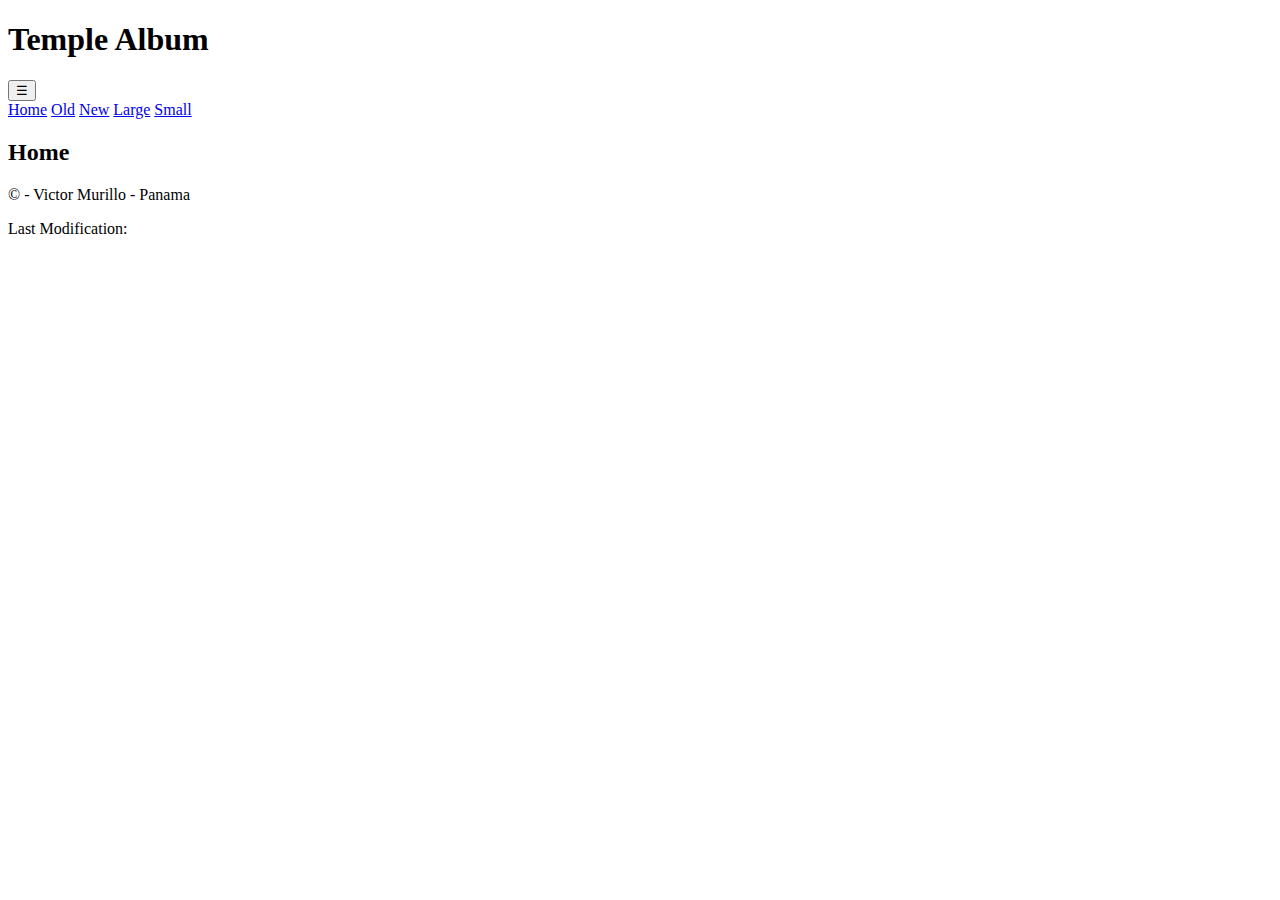
==== filtered-temples.html @ 13e59a29 "Add files via upload" ====
<!DOCTYPE html>
<html lang="en-US">
<head>
    <meta charset="UTF-8">
    <meta name="viewport" content="width=device-width, initial-scale=1.0">
    <title>LDS Temples Album</title>
    <meta name="description" content="LDS Temples Album">
    <meta name="author" content="Victor Murillo">


    <link rel="preconnect" href="https://fonts.googleapis.com">
    <link rel="preconnect" href="https://fonts.gstatic.com" crossorigin>
    <link href="https://fonts.googleapis.com/css2?family=Playfair+Display:ital,wght@0,400..900;1,400..900&display=swap" rel="stylesheet">
    
    <link rel="stylesheet" href="styles/filtered-temples.css">
    <link rel="stylesheet" href="styles/filtered-temples-large.css">
    <script src="scripts/filtered-temples.js" defer></script>

</head>
<body>
    <header>
        <h1>Temple Album</h1>

        <button id="hamburger" aria-label="Toggle navigation menu">☰</button>

        <nav id="nav-menu" class="hidden">
            <a href="javascript:void(0)" id="home-filter">Home</a>
            <a href="javascript:void(0)" id="old-filter">Old</a>
            <a href="javascript:void(0)" id="new-filter">New</a>
            <a href="javascript:void(0)" id="large-filter">Large</a>
            <a href="javascript:void(0)" id="small-filter">Small</a>
        </nav>

    </header>

    <main>
        <h2>Home</h2>

        <div id="temple-container" class="image-gallery">
            
        </div>

    </main>
    <footer>
        <p>© <span id="currentYear"></span> - Victor Murillo - Panama</p>
        <p> Last Modification: <span id="lastModified"></span></p>
    </footer>
</body>
</html>
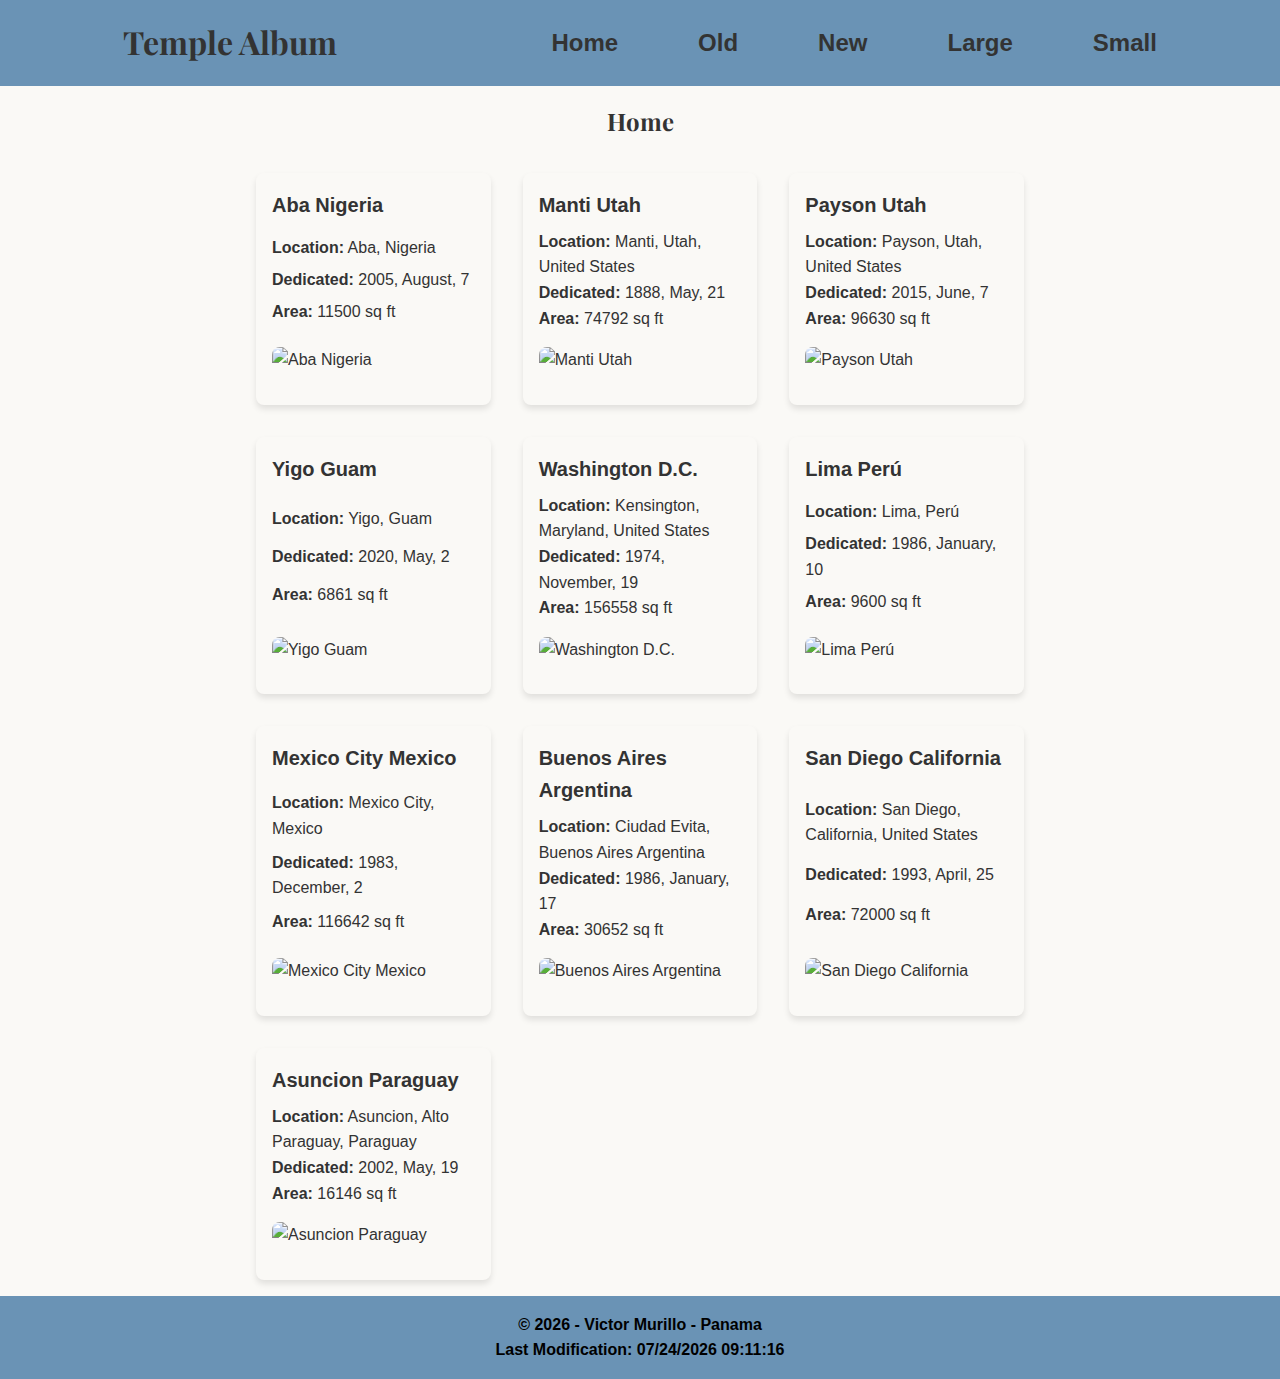
==== commit 2b30928a: "ready" ====
--- a/filtered-temples.html
+++ b/filtered-temples.html
@@ -5,7 +5,7 @@
     <meta name="viewport" content="width=device-width, initial-scale=1.0">
     <title>LDS Temples Album</title>
     <meta name="description" content="LDS Temples Album">
-    <meta name="author" content="Victor Murillo">
+    <meta name="author" content="Victor Elias Murillo">
 
 
     <link rel="preconnect" href="https://fonts.googleapis.com">
--- a/styles/filtered-temples.css
+++ b/styles/filtered-temples.css
@@ -0,0 +1,149 @@
+* {
+  margin: 0;
+  padding: 0;
+  box-sizing: border-box;
+}
+
+:root {
+  --background-color : #faf9f6;
+  --secondary-color: #6a93b5;
+  --text-color: #333333;
+}
+
+body {
+  background-color: var(--background-color);
+  color: var(--text-color);
+  font-family: 'open sans', sans-serif;
+  margin: 0;
+  padding: 0;
+  line-height: 1.6;
+}
+
+header {
+  display: flex;
+  justify-content: space-around;
+  background-color: var(--secondary-color);
+  padding: 1rem ;
+  text-align: center;
+  
+}
+
+h1,h2 {
+  font-family: 'Playfair Display', serif;
+  color: var(--text-color);
+}
+
+h2 {
+  margin-bottom: 1rem;
+  text-align: center;
+}
+
+nav {
+  display: flex;
+  justify-content: space-between;
+  background-color: var(--secondary-color);
+  gap: 5rem;
+  padding: 0.5rem 0;
+  font-weight: bold;
+  font-size: 1.5rem;
+}
+
+nav a {
+  color: var(--accent-color);
+  text-decoration: none;
+}
+
+a:hover {
+  text-decoration: underline;
+  color: violet;
+}
+
+main{
+  display: grid;
+  grid-template-columns: 1fr;
+  gap: 1rem;
+  max-width: 800px;
+  margin: 1rem auto;
+  padding: 0 1rem;
+}
+
+.image-gallery {
+  display: grid;
+  grid-template-columns: 1fr;
+  gap: 1rem;
+  align-items: start;
+}
+
+.temple-card {
+  background-color: var(--background-color);
+  border-radius: 8px;
+  box-shadow: 0 4px 6px rgba(0, 0, 0, 0.1);
+  padding: 1rem;
+  display: flex;
+  flex-direction: column;
+  justify-content: space-between;
+  height: 100%;
+}
+
+.temple-card img {
+  flex-shrink: 0;
+  width: 100%;
+  height: auto;
+  object-fit: cover;
+  border-radius: 8px;
+  margin-bottom: 1rem;
+  margin-top: 1rem;
+  
+  
+}
+
+.temple-card h3 {
+  font-size: 1.25rem;
+  margin-bottom: 0.5rem;
+}
+
+.temple-card p {
+  font-size: 1rem;
+  
+}
+
+
+footer {
+  text-align: center;
+  padding: 1rem 0;
+  background-color: var(--secondary-color);
+  color: black;
+  font-weight: bold;
+}
+
+@media (max-width: 767px) {
+  #nav-menu {
+      display: none; 
+      flex-direction: column;
+      gap: 1rem;
+      background-color: var(--secondary-color);
+      padding: 1rem;
+      position: absolute;
+      top: 60px;
+      right: 0;
+      left: 0;
+      z-index: 10;
+  }
+
+  #hamburger {
+      display: block; 
+      font-size: 2rem;
+      background: none;
+      border: none;
+      color: var(--text-color);
+      z-index: 5;
+  }
+
+  #hamburger.active::before {
+      content: "X"; 
+  }
+
+  #nav-menu.show {
+      display: flex; 
+  }
+}--- a/styles/filtered-temples-large.css
+++ b/styles/filtered-temples-large.css
@@ -0,0 +1,17 @@
+@media (min-width: 768px) {
+  .image-gallery {
+      grid-template-columns: repeat(2, 1fr);
+      gap: 2rem;
+  }
+
+  #hamburger {
+      display: none;
+  }
+}
+
+
+@media (min-width: 1200px) {
+  .image-gallery {
+      grid-template-columns: repeat(3, 1fr); 
+  }
+}